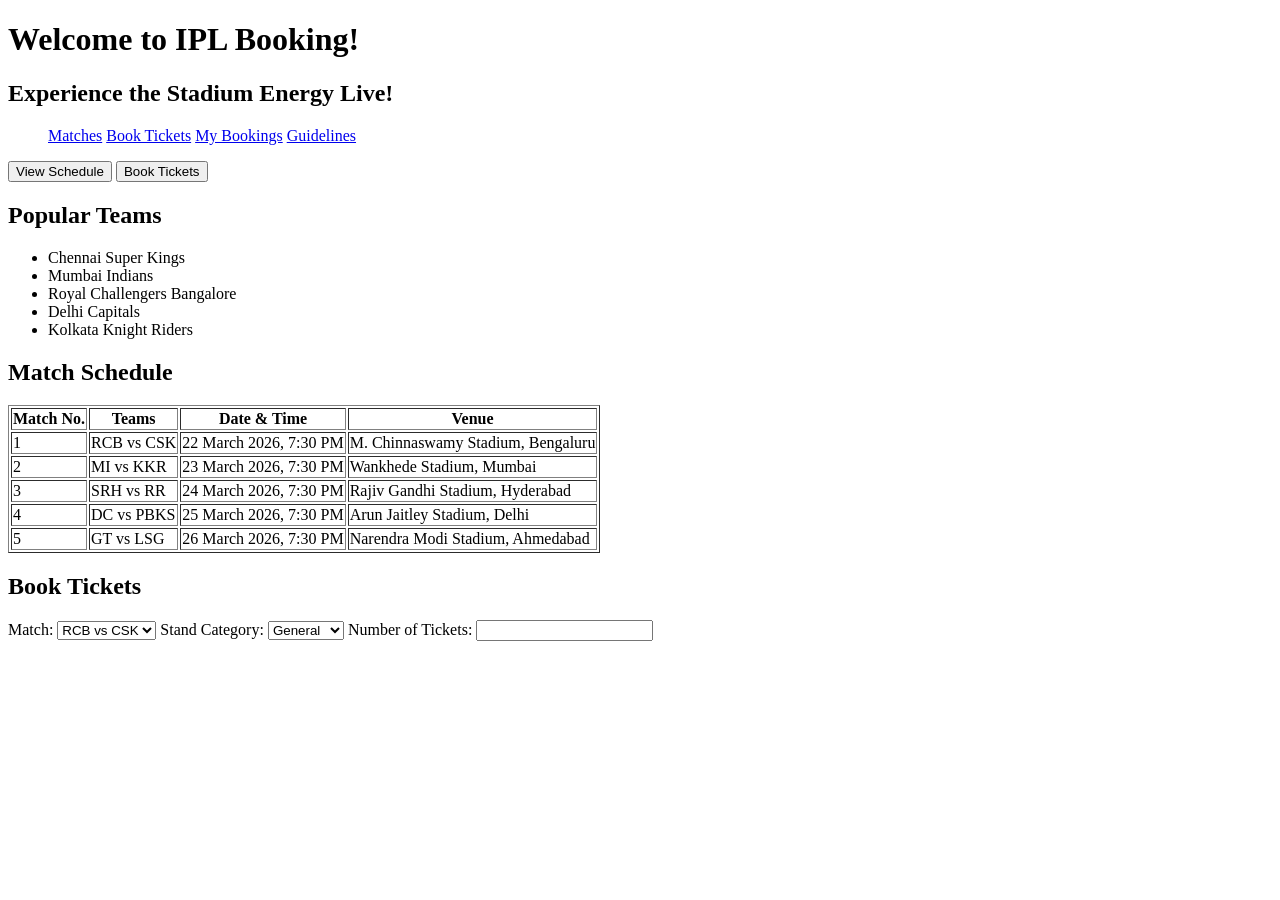
==== index.html @ 3f8cccc6 "Initial commit" ====
<!DOCTYPE html>
<html lang="en">
<head>
    <meta charset="UTF-8">
    <meta name="viewport" content="width=device-width, initial-scale=1.0">
    <link rel="stylesheet" href="#">
</head>

<body>

    <header>
        <h1>Welcome to IPL Booking!</h1>
        <h2>Experience the Stadium Energy Live!</h2>
    </header>

    <nav>
        <ul>
            <a href="matches.html">Matches</a>
            <a href="teams.html">Book Tickets</a>
            <a href="tickets.html">My Bookings</a>
            <a href="guidelines.html">Guidelines</a>
        </ul>
    </nav>

    <main>

        <div>
            <button>View Schedule</button>
            <button>Book Tickets</button>
        </div>


        <h2>Popular Teams</h2>

        <ul>
            <li>Chennai Super Kings</li>
            <li>Mumbai Indians</li>
            <li>Royal Challengers Bangalore</li>
            <li>Delhi Capitals</li>
            <li>Kolkata Knight Riders</li>
        </ul>

        <section>
            <h2>Match Schedule</h2>

            <table border="1">

                <thead>
                    <tr>
                        <th>Match No.</th>
                        <th>Teams</th>
                        <th>Date & Time</th>
                        <th>Venue</th>
                    </tr>
                </thead>

                <tbody>
                    <tr>
                        <td>1</td>
                        <td>RCB vs CSK</td>
                        <td>22 March 2026, 7:30 PM</td>
                        <td>M. Chinnaswamy Stadium, Bengaluru</td>
                    </tr>

                    <tr>
                        <td>2</td>
                        <td>MI vs KKR</td>
                        <td>23 March 2026, 7:30 PM</td>
                        <td>Wankhede Stadium, Mumbai</td>
                    </tr>

                    <tr>
                        <td>3</td>
                        <td>SRH vs RR</td>
                        <td>24 March 2026, 7:30 PM</td>
                        <td>Rajiv Gandhi Stadium, Hyderabad</td>
                    </tr>

                    <tr>
                        <td>4</td>
                        <td>DC vs PBKS</td>
                        <td>25 March 2026, 7:30 PM</td>
                        <td>Arun Jaitley Stadium, Delhi</td>
                    </tr>

                    <tr>
                        <td>5</td>
                        <td>GT vs LSG</td>
                        <td>26 March 2026, 7:30 PM</td>
                        <td>Narendra Modi Stadium, Ahmedabad</td>
                    </tr>
                </tbody>

            </table>
        </section>

        <section>
            <h2>Book Tickets</h2>

            <form action="/confirm" method="post">

                <label>Match:</label>
                <select name="match">
                    <option>RCB vs CSK</option>
                    <option>MI vs KKR</option>
                    <option>SRH vs RR</option>
                    <option>DC vs PBKS</option>
                    <option>GT vs LSG</option>
                </select>

                <label>Stand Category:</label>
                <select name="stand">
                    <option>General</option>
                    <option>Premium</option>
                    <option>VIP</option>
                </select>

                <label>Number of Tickets:</label>
                <input type="number" name="quantity" min="1">

            </form>
        </section>

    </main>

</body>
</html>
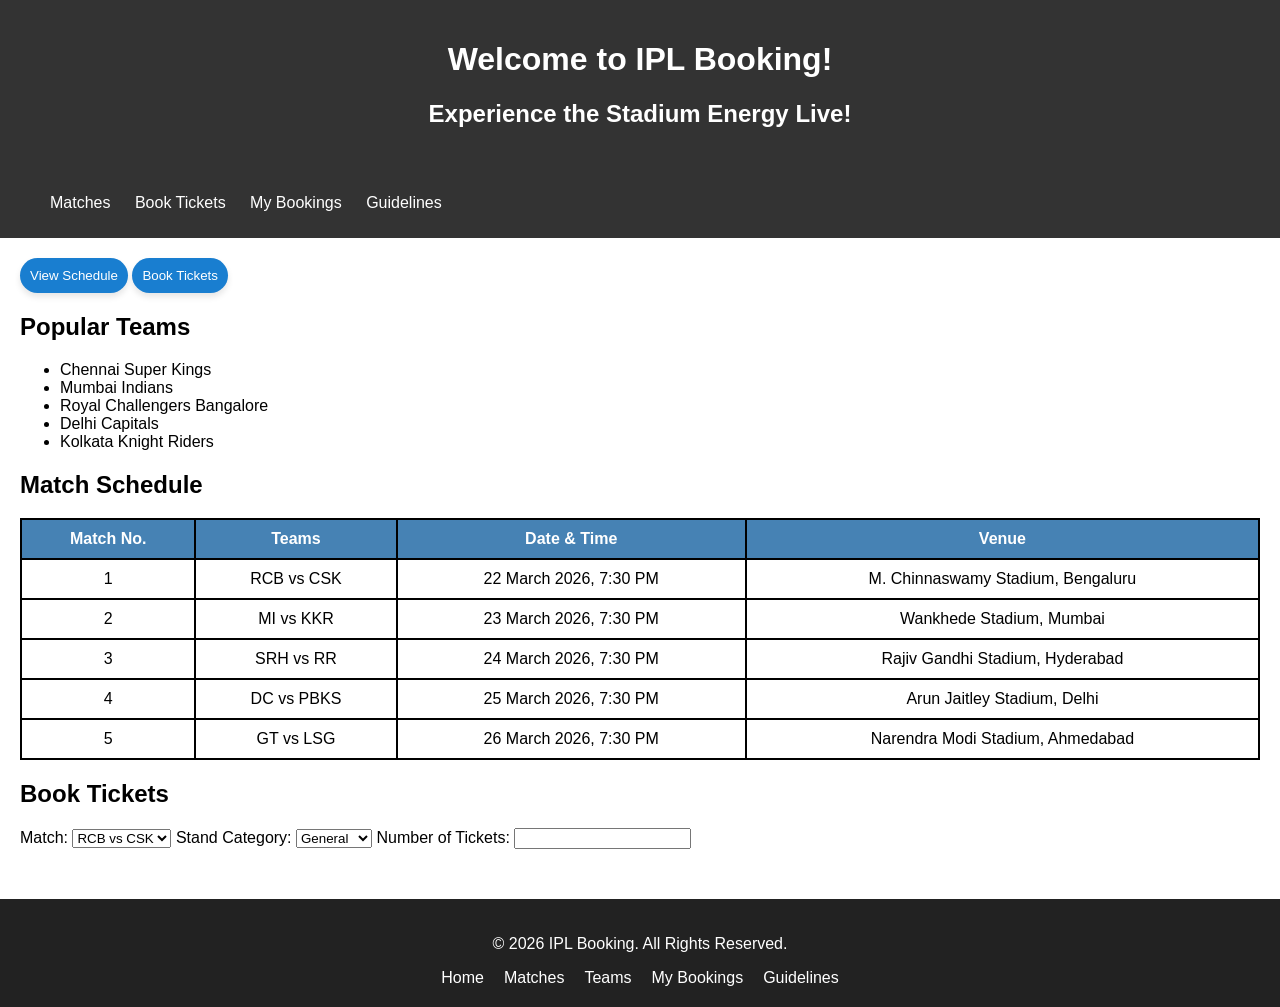
==== commit 282430fe: "added stylesheet" ====
--- a/index.html
+++ b/index.html
@@ -3,7 +3,7 @@
 <head>
     <meta charset="UTF-8">
     <meta name="viewport" content="width=device-width, initial-scale=1.0">
-    <link rel="stylesheet" href="#">
+    <link rel="stylesheet" href="styles.css">
 </head>
 
 <body>
@@ -13,7 +13,7 @@
         <h2>Experience the Stadium Energy Live!</h2>
     </header>
 
-    <nav>
+    <nav class="main-nav">
         <ul>
             <a href="matches.html">Matches</a>
             <a href="teams.html">Book Tickets</a>
@@ -122,6 +122,16 @@
         </section>
 
     </main>
+    <footer>
+        <p>&copy; 2026 IPL Booking. All Rights Reserved.</p>
+        <nav class = "footer-nav"> 
+            <a href="index.html">Home</a> 
+            <a href="matches.html">Matches</a> 
+            <a href="teams.html">Teams</a> 
+            <a href="tickets.html">My Bookings</a> 
+            <a href="guidelines.html">Guidelines</a> 
+        </nav>
+    </footer>
 
 </body>
 </html>
--- a/styles.css
+++ b/styles.css
@@ -0,0 +1,102 @@
+body {
+    font-family: Arial, sans-serif;
+    margin: 0;
+    padding: 0;
+}
+
+header {
+    text-align: center;
+    padding: 20px;
+    background-color: #333;
+    color: white;
+}
+
+header:hover {
+    background-color: rgb(184, 0, 98);
+    transition: background-color 0.7s;
+}
+
+
+/* Main Navigation */
+.main-nav {
+    background-color: #333;
+    padding: 10px;
+}
+
+.main-nav:hover {
+    background-color: rgb(184, 0, 98);
+    transition: background-color 0.7s;
+}
+
+.main-nav a {
+    color: white;
+    text-decoration: none;
+    margin-right: 20px;
+}
+
+
+/* Main Content */
+main {
+    padding: 20px;
+}
+
+
+/* Table */
+table {
+    width: 100%;
+    border-collapse: collapse;
+}
+
+th, td {
+    border: 2px solid black;
+    padding: 10px;
+    text-align: center;
+}
+
+th {
+    background-color: steelblue;
+    color: white;
+}
+
+
+/* Buttons */
+button {
+    padding: 10px;
+    background-color: rgb(25, 126, 208);
+    cursor: pointer;
+    border-radius: 20px;
+    color: white;
+    border: none;
+    box-shadow: 0px 4px 6px rgba(0, 0, 0, 0.1);
+}
+
+button:hover {
+    background-color: rgb(184, 0, 98);
+    transition: background-color 0.7s;
+}
+
+
+/* Footer */
+footer {
+    background-color: #222;
+    color: white;
+    text-align: center;
+    padding: 20px;
+    margin-top: 30px;
+}
+
+.footer-nav {
+    display: flex;
+    justify-content: center;
+    gap: 20px;
+}
+
+.footer-nav a {
+    color: white;
+    text-decoration: none;
+}
+
+.footer-nav a:hover {
+    color: rgb(184, 0, 98);
+}
+
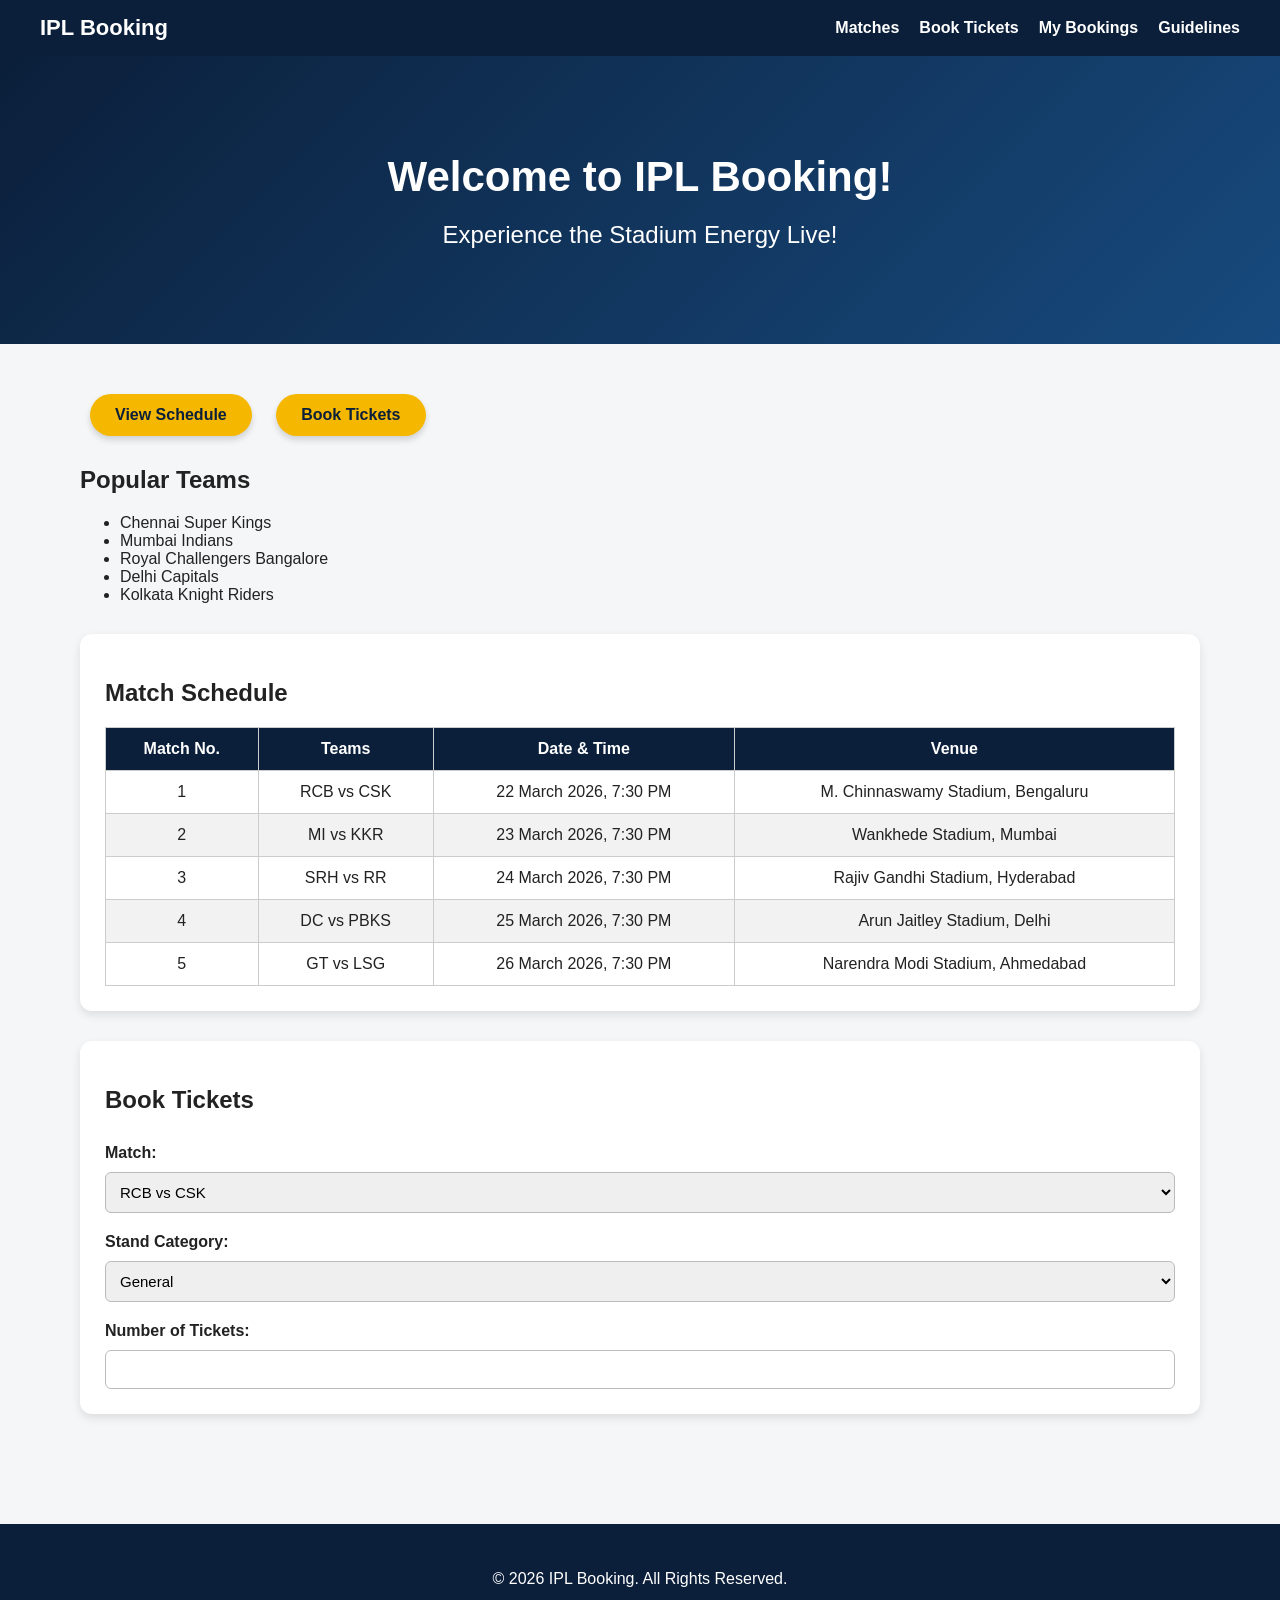
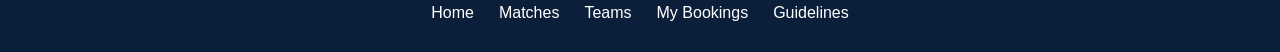
==== commit c7e93a24: "updated flexbox and added css grid" ====
--- a/index.html
+++ b/index.html
@@ -14,12 +14,17 @@
     </header>
 
     <nav class="main-nav">
-        <ul>
-            <a href="matches.html">Matches</a>
-            <a href="teams.html">Book Tickets</a>
-            <a href="tickets.html">My Bookings</a>
-            <a href="guidelines.html">Guidelines</a>
-        </ul>
+        <div class="nav-container">
+            <div class="logo">IPL Booking</div>
+            <div class="nav-links">
+                <a href="match.html">Matches</a>
+                <a href="teams.html">Book Tickets</a>
+                <a href="tickets.html">My Bookings</a>
+                <a href="guidelines.html">Guidelines</a>
+            </div>
+
+        </div>
+
     </nav>
 
     <main>
--- a/styles.css
+++ b/styles.css
@@ -1,102 +1,473 @@
+/* =========================
+CSS VARIABLES
+========================= */
+
+:root {
+--primary: #0b1f3a;
+--accent: #f5b700;
+--background: #f4f6f8;
+--text: #222;
+--white: #ffffff;
+}
+
+/* =========================
+GENERAL
+========================= */
+
+* {
+  box-sizing: border-box;
+  }
+
 body {
-    font-family: Arial, sans-serif;
-    margin: 0;
-    padding: 0;
-}
+font-family: Arial, sans-serif;
+margin: 0;
+padding: 0;
+background-color: var(--background);
+color: var(--text);
+}
+
+/* =========================
+NAVIGATION
+========================= */
+
+.main-nav {
+position: fixed;
+top: 0;
+left: 0;
+width: 100%;
+
+background-color: var(--primary);
+
+padding: 15px;
+
+z-index: 1000;
+
+}
+
+/* FLEXBOX */
+
+.nav-container {
+display: flex;
+
+justify-content: space-between;
+
+align-items: center;
+
+max-width: 1200px;
+
+margin: auto;
+
+}
+
+/* Logo */
+
+.logo {
+color: var(--white);
+
+font-size: 22px;
+
+font-weight: bold;
+
+}
+
+/* Navigation Links */
+
+.nav-links {
+display: flex;
+
+gap: 20px;
+
+}
+
+.nav-links a {
+color: var(--white);
+
+text-decoration: none;
+
+font-weight: bold;
+
+}
+
+.nav-links a:hover {
+color: var(--accent);
+}
+
+/* =========================
+HEADER / HERO
+========================= */
 
 header {
-    text-align: center;
-    padding: 20px;
-    background-color: #333;
-    color: white;
-}
-
-header:hover {
-    background-color: rgb(184, 0, 98);
-    transition: background-color 0.7s;
-}
-
-
-/* Main Navigation */
-.main-nav {
-    background-color: #333;
-    padding: 10px;
-}
-
-.main-nav:hover {
-    background-color: rgb(184, 0, 98);
-    transition: background-color 0.7s;
-}
-
-.main-nav a {
-    color: white;
-    text-decoration: none;
-    margin-right: 20px;
-}
-
-
-/* Main Content */
+margin-top: 55px;
+
+
+text-align: center;
+
+padding: 70px 20px;
+
+background: linear-gradient(
+    135deg,
+    var(--primary),
+    #174a7e
+);
+
+color: var(--white);
+
+
+}
+
+header h1 {
+font-size: 42px;
+
+margin-bottom: 10px;
+
+}
+
+header h2 {
+font-weight: normal;
+
+margin-bottom: 25px;
+
+}
+
+/* =========================
+MAIN CONTENT
+========================= */
+
+main {
+padding: 40px;
+
+max-width: 1200px;
+
+margin: auto;
+
+}
+
+/* =========================
+BUTTON AREA
+========================= */
+
+.hero-buttons {
+text-align: center;
+
+margin: 30px 0;
+
+}
+
+/* =========================
+BUTTONS
+========================= */
+
+button {
+padding: 12px 25px;
+margin: 10px;
+
+background-color: var(--accent);
+
+color: var(--primary);
+
+border: none;
+
+border-radius: 25px;
+
+cursor: pointer;
+
+font-weight: bold;
+
+font-size: 16px;
+
+box-shadow: 0 4px 6px rgba(0, 0, 0, 0.15);
+
+}
+
+button:hover {
+background-color: var(--primary);
+color: var(--white);
+
+transition: 0.3s;
+
+}
+
+/* =========================
+TEAM LIST
+========================= */
+
+.team-list {
+background-color: var(--white);
+
+padding: 25px 40px;
+
+border-radius: 12px;
+
+box-shadow: 0 4px 10px rgba(0, 0, 0, 0.1);
+
+}
+
+.team-list li {
+padding: 8px;
+}
+
+/* =========================
+SECTIONS / CARDS
+========================= */
+
+section {
+background-color: var(--white);
+
+padding: 25px;
+
+margin: 30px 0;
+
+border-radius: 12px;
+
+box-shadow: 0 4px 10px rgba(0, 0, 0, 0.1);
+
+}
+
+/* =========================
+TABLE
+========================= */
+
+/* Allows horizontal scrolling */
+
+.table-container {
+overflow-x: auto;
+}
+
+table {
+width: 100%;
+
+border-collapse: collapse;
+
+margin-top: 20px;
+
+min-width: 700px;
+
+}
+
+th,
+td {
+border: 1px solid #ccc;
+
+padding: 12px;
+
+text-align: center;
+
+}
+
+th {
+background-color: var(--primary);
+color: var(--white);
+
+}
+
+tr:nth-child(even) {
+background-color: #f2f2f2;
+}
+
+tr:hover {
+background-color: #fff3c4;
+}
+
+/* =========================
+BOOKING GRID
+========================= */
+
+/* CSS GRID */
+
+.booking-grid {
+display: grid;
+
+grid-template-columns: 1fr 1fr;
+
+gap: 30px;
+
+}
+
+/* Booking Form Card */
+
+.booking-form {
+padding: 20px;
+
+border: 1px solid #ddd;
+
+border-radius: 10px;
+
+box-shadow: 0 4px 10px rgba(0, 0, 0, 0.1);
+
+}
+
+/* Booking Summary Card */
+
+.booking-summary {
+padding: 20px;
+
+border: 1px solid #ddd;
+
+border-radius: 10px;
+
+box-shadow: 0 4px 10px rgba(0, 0, 0, 0.1);
+
+}
+
+/* =========================
+FORM
+========================= */
+
+form {
+display: flex;
+
+flex-direction: column;
+
+gap: 10px;
+
+}
+
+label {
+font-weight: bold;
+
+margin-top: 10px;
+
+}
+
+select,
+input {
+padding: 10px;
+
+border: 1px solid #bbb;
+
+border-radius: 6px;
+
+font-size: 15px;
+
+}
+
+select:focus,
+input:focus {
+outline: 2px solid var(--accent);
+}
+
+/* =========================
+FOOTER
+========================= */
+
+footer {
+background-color: var(--primary);
+
+color: var(--white);
+
+text-align: center;
+
+padding: 30px;
+
+margin-top: 40px;
+
+}
+
+.footer-nav {
+display: flex;
+
+justify-content: center;
+
+gap: 25px;
+
+margin-top: 15px;
+
+
+}
+
+.footer-nav a {
+color: var(--white);
+
+text-decoration: none;
+
+}
+
+.footer-nav a:hover {
+color: var(--accent);
+}
+
+/* =========================
+TABLET
+========================= */
+
+@media (max-width: 768px) {
+
+/* Navigation becomes vertical */
+
+.nav-container {
+    flex-direction: column;
+
+    gap: 10px;
+}
+
+.nav-links {
+    flex-direction: column;
+
+    align-items: center;
+
+    gap: 10px;
+}
+
+
+/* Booking columns become one column */
+
+.booking-grid {
+    grid-template-columns: 1fr;
+}
+
+
+/* Reduce main padding */
+
 main {
     padding: 20px;
 }
 
 
-/* Table */
-table {
-    width: 100%;
-    border-collapse: collapse;
-}
-
-th, td {
-    border: 2px solid black;
+
+header h1 {
+    font-size: 32px;
+}
+
+header h2 {
+    font-size: 18px;
+}
+
+}
+
+/* =========================
+MOBILE
+========================= */
+
+@media (max-width: 480px) {
+
+header {
+    padding: 50px 15px;
+}
+
+header h1 {
+    font-size: 26px;
+}
+
+header h2 {
+    font-size: 16px;
+}
+
+main {
     padding: 10px;
-    text-align: center;
-}
-
-th {
-    background-color: steelblue;
-    color: white;
-}
-
-
-/* Buttons */
+}
+
+section {
+    padding: 15px;
+}
+
+.footer-nav {
+    flex-direction: column;
+
+    gap: 10px;
+}
+
 button {
-    padding: 10px;
-    background-color: rgb(25, 126, 208);
-    cursor: pointer;
-    border-radius: 20px;
-    color: white;
-    border: none;
-    box-shadow: 0px 4px 6px rgba(0, 0, 0, 0.1);
-}
-
-button:hover {
-    background-color: rgb(184, 0, 98);
-    transition: background-color 0.7s;
-}
-
-
-/* Footer */
-footer {
-    background-color: #222;
-    color: white;
-    text-align: center;
-    padding: 20px;
-    margin-top: 30px;
-}
-
-.footer-nav {
-    display: flex;
-    justify-content: center;
-    gap: 20px;
-}
-
-.footer-nav a {
-    color: white;
-    text-decoration: none;
-}
-
-.footer-nav a:hover {
-    color: rgb(184, 0, 98);
-}
-
+    width: 90%;
+}
+
+}
